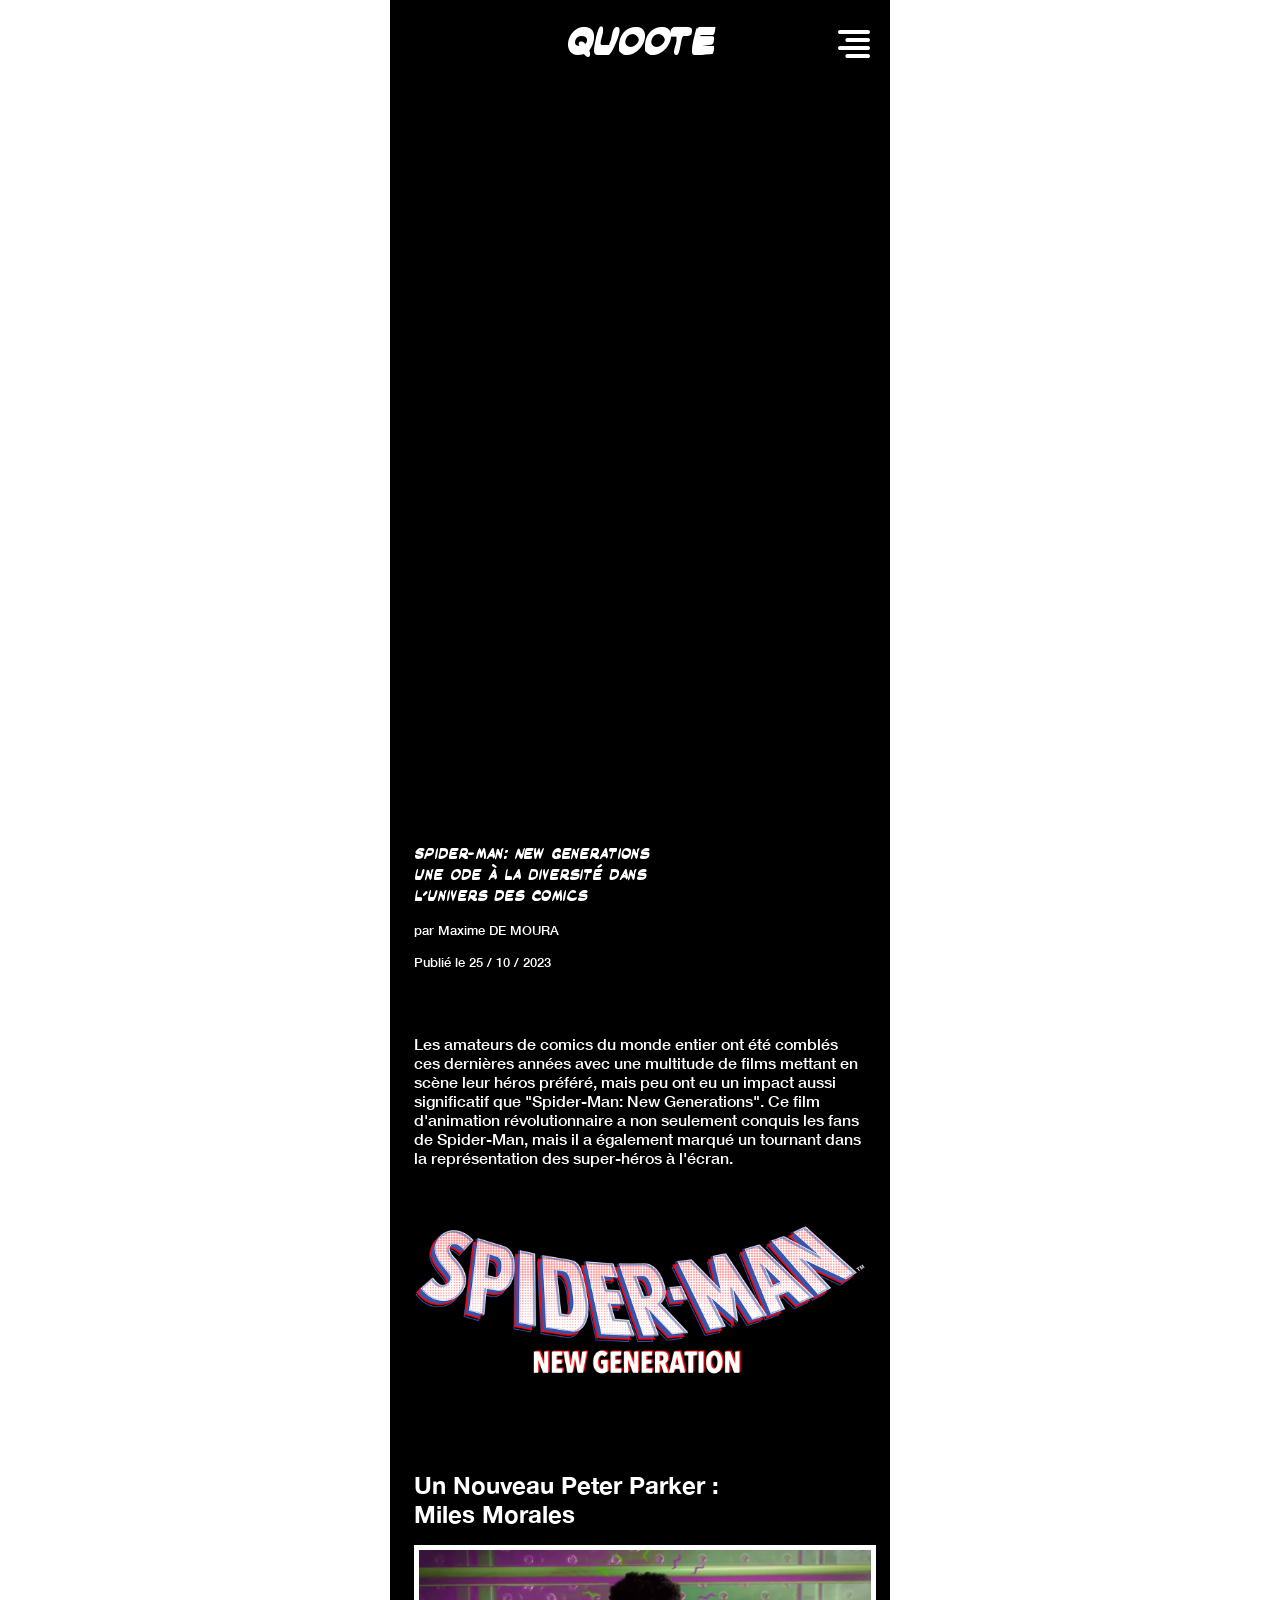
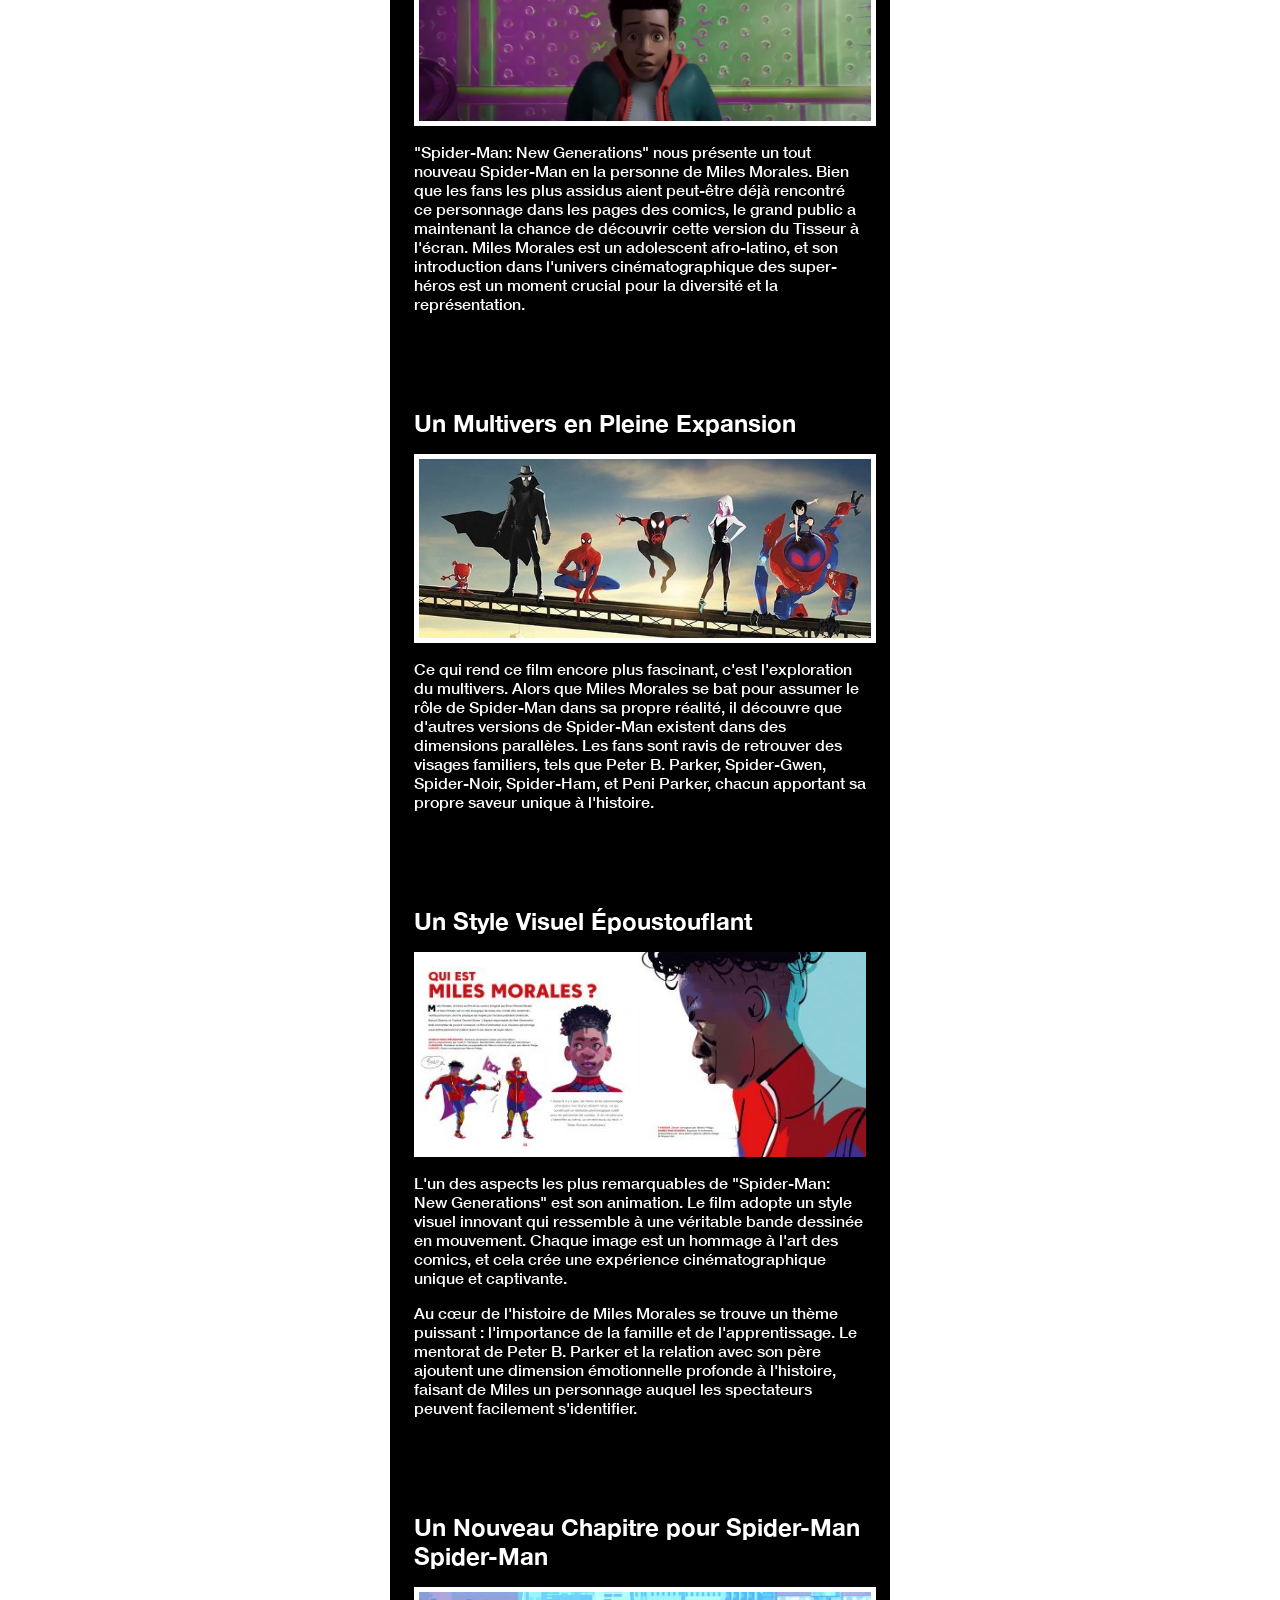
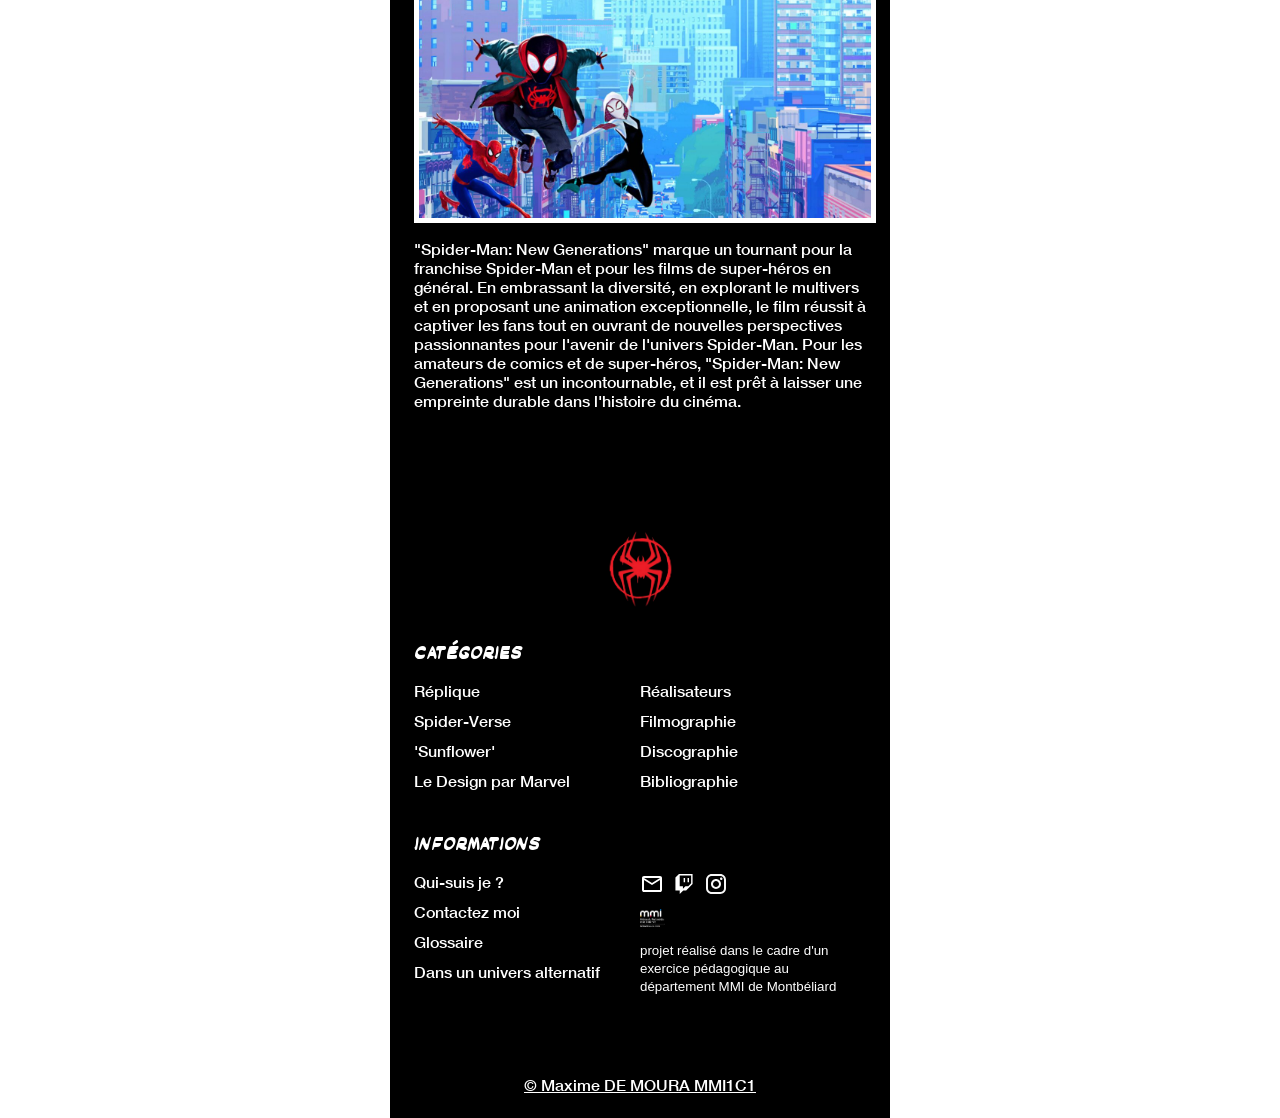
==== index.html @ c52317cb "index" ====
<!DOCTYPE html>
<html lang="fr">

<head>
    <meta charset="UTF-8">
    <meta name="viewport" content="width=device-width, initial-scale=1.0">
    <title>SpiderMan</title>
    <link rel="stylesheet" href="src/css/index.css">
</head>

<body>
    <div id="main-container">
        <!-- header commence -->
        <header>
            <h1 class="logo">
                quoote
            </h1>
            <div class="menu-toggle"><svg width="40" height="40" viewBox="0 0 40 40" fill="none"
                    xmlns="http://www.w3.org/2000/svg">
                    <path fill-rule="evenodd" clip-rule="evenodd"
                        d="M36 16C36 15.4696 35.7893 14.9609 35.4142 14.5858C35.0391 14.2107 34.5304 14 34 14L13.384 14C12.8536 14 12.3449 14.2107 11.9698 14.5858C11.5947 14.9609 11.384 15.4696 11.384 16C11.384 16.5304 11.5947 17.0391 11.9698 17.4142C12.3449 17.7893 12.8536 18 13.384 18L34 18C34.5304 18 35.0391 17.7893 35.4142 17.4142C35.7893 17.0391 36 16.5304 36 16ZM36 8C36 7.46957 35.7893 6.96086 35.4142 6.58579C35.0391 6.21071 34.5304 6 34 6L6 6.00001C5.46957 6.00001 4.96086 6.21072 4.58579 6.58579C4.21071 6.96086 4 7.46957 4 8.00001C4 8.53044 4.21071 9.03915 4.58579 9.41422C4.96086 9.78929 5.46957 10 6 10L34 10C34.5304 10 35.0391 9.78929 35.4142 9.41421C35.7893 9.03914 36 8.53043 36 8ZM36 24C36 23.4696 35.7893 22.9609 35.4142 22.5858C35.0391 22.2107 34.5304 22 34 22L6 22C5.46957 22 4.96086 22.2107 4.58579 22.5858C4.21072 22.9609 4 23.4696 4 24C4 24.5304 4.21072 25.0391 4.58579 25.4142C4.96086 25.7893 5.46957 26 6 26L34 26C34.5304 26 35.0391 25.7893 35.4142 25.4142C35.7893 25.0391 36 24.5304 36 24ZM36 32C36 31.4696 35.7893 30.9609 35.4142 30.5858C35.0391 30.2107 34.5304 30 34 30L13.384 30C12.8536 30 12.3449 30.2107 11.9698 30.5858C11.5947 30.9609 11.384 31.4696 11.384 32C11.384 32.5304 11.5947 33.0391 11.9698 33.4142C12.3449 33.7893 12.8536 34 13.384 34L34 34C34.5304 34 35.0391 33.7893 35.4142 33.4142C35.7893 33.0391 36 32.5304 36 32Z"
                        fill="white" />
                </svg>
            </div>
        </header>
        <!-- header fini -->
        <!-- contenu principal commence -->
        <main>
            <section class="hero-section">
                <video autoplay="autoplay" muted>
                    <source src="public/video/hero-section.mp4" type="video/mp4">
                </video>
                <h4 class="video-title">
                    Spider-Man: New Generations<br>
                    Une Ode à la Diversité dans<br>
                    l'Univers des Comics
                </h4>
                <p class="video-subtitle">
                    par Maxime DE MOURA
                </p>
                <p class="video-subtitle">
                    Publié le 25 / 10 / 2023
                </p>
            </section>
            <section>
                <p class="section-text">
                    Les amateurs de comics du monde entier ont été comblés ces dernières années avec une multitude de
                    films mettant en scène
                    leur héros préféré, mais peu ont eu un impact aussi significatif que
                    &quot;Spider-Man: New Generations&quot;. Ce film d'animation révolutionnaire a non seulement conquis
                    les fans
                    de Spider-Man, mais
                    il a également marqué un tournant dans la représentation des super-héros à l'écran. 
                </p>
                <img src="public/img/spiderman-text.png" alt="spiderman-text-logo" width="500" class="section-img">
            </section>
            <section>
                <h3 class="section-heading">
                    Un Nouveau Peter Parker :<br>
                    Miles Morales
                </h3>
                <img src="public/img/miles-morales-portrait.png" alt="miles-morales-portrait" width="500"
                    class="section-img   bordered-image">
                <p class="section-text">
                    &quot;Spider-Man: New Generations&quot; nous présente un tout nouveau Spider-Man en la personne de
                    Miles
                    Morales. Bien que les
                    fans les plus assidus aient peut-être déjà rencontré ce personnage dans les pages des comics, le
                    grand public a
                    maintenant la chance de découvrir cette version du Tisseur à l'écran. Miles Morales est un
                    adolescent afro-latino, et
                    son introduction dans l'univers cinématographique des super-héros est un moment crucial pour la
                    diversité et la
                    représentation.
                </p>
            </section>
            <section>
                <h3 class="section-heading">
                    Un Multivers en Pleine Expansion
                </h3>
                <img src="public/img/superheroes.png" alt="superheroes" width="500" class="section-img bordered-image">
                <p class="section-text  ">
                    Ce qui rend ce film encore plus fascinant, c'est l'exploration du multivers. Alors que Miles Morales
                    se bat pour assumer
                    le rôle de Spider-Man dans sa propre réalité, il découvre que d'autres versions de Spider-Man
                    existent dans des
                    dimensions parallèles. Les fans sont ravis de retrouver des visages familiers, tels que Peter B.
                    Parker, Spider-Gwen,
                    Spider-Noir, Spider-Ham, et Peni Parker, chacun apportant sa propre saveur unique à l'histoire.

                </p>
            </section>
            <section>
                <h3 class="section-heading">
                    Un Style Visuel Époustouflant </h3>
                <img src="public/img/magazine.png" alt="magazine" width="500" class="section-img">
                <p class="section-text">
                    L'un des aspects les plus remarquables de &quot;Spider-Man: New Generations&quot; est son animation.
                    Le film
                    adopte un style
                    visuel innovant qui ressemble à une véritable bande dessinée en mouvement. Chaque image est un
                    hommage à l'art des
                    comics, et cela crée une expérience cinématographique unique et captivante.
                </p>
                <p class="section-text">
                    Au cœur de l'histoire de Miles Morales se trouve un thème puissant : l'importance de la famille et
                    de l'apprentissage. Le
                    mentorat de Peter B. Parker et la relation avec son père ajoutent une dimension émotionnelle
                    profonde à l'histoire,
                    faisant de Miles un personnage auquel les spectateurs peuvent facilement s'identifier.
                </p>
            </section>
            <section>
                <h3 class="section-heading">
                    Un Nouveau Chapitre pour Spider-Man <br>
                    Spider-Man
                </h3>
                <img src="public/img/heroes-and-buildings.png" alt="heroes-and-buildings.png" width="500"
                    class="section-img  bordered-image">
                <p class="section-text">
                    &quot;Spider-Man: New Generations&quot; marque un tournant pour la franchise Spider-Man et pour les
                    films de
                    super-héros en
                    général. En embrassant la diversité, en explorant le multivers et en proposant une animation
                    exceptionnelle, le film
                    réussit à captiver les fans tout en ouvrant de nouvelles perspectives passionnantes pour l'avenir de
                    l'univers
                    Spider-Man. Pour les amateurs de comics et de super-héros, &quot;Spider-Man: New Generations&quot;
                    est un
                    incontournable, et il
                    est prêt à laisser une empreinte durable dans l'histoire du cinéma.
                </p>

            </section>
        </main>
        <!-- contenu principal fini -->

        <!-- footer commence -->

        <footer>
           
            <!-- Ceci est le conteneur des icônes sociales. Il contient 4 éléments <a>. Chaque élément <a> a un élément <svg> pour le logo de chaque site web. -->

                <img src="public/img/footer-logo.png" alt="footer-logo" width="125" class="footer-logo">
            <h3>Catégories</h3>
            <div class="d-flex" style="margin-bottom: 24px;">

                <div class="column">
                    <ul>
                        <li><a href="#">Réplique</a></li>
                        <li><a href="#">Spider-Verse</a></li>
                        <li><a href="#">'Sunflower'</a></li>
                        <li><a href="#">Le Design par Marvel</a></li>
                    </ul>
                </div>
                <div class="column">
                    <ul>
                        <li><a href="#">Réalisateurs</a></li>
                        <li><a href="#">Filmographie</a></li>
                        <li><a href="#">Discographie</a></li>
                        <li><a href="#">Bibliographie</a></li>
                    </ul>
                </div>
            </div>
            <h3>Informations</h3>
            <div class="d-flex">

                <div class="column">
                    <ul>
                        <li><a href="#">Qui-suis je ?</a></li>
                        <li><a href="#">Contactez moi</a></li>
                        <li><a href="#">Glossaire</a></li>
                        <li><a href="#">Dans un univers alternatif</a></li>
                    </ul>
                </div>
                <div class="column">
                    <ul>
                        <li>
                            <div class="d-flex gap-3">
                                <a href="#">
                                    <svg width="24" height="24" viewBox="0 0 24 24" fill="none"
                                        xmlns="http://www.w3.org/2000/svg">
                                        <path
                                            d="M4 20C3.45 20 2.979 19.804 2.587 19.412C2.195 19.02 1.99934 18.5493 2 18V6C2 5.45 2.196 4.979 2.588 4.587C2.98 4.195 3.45067 3.99934 4 4H20C20.55 4 21.021 4.196 21.413 4.588C21.805 4.98 22.0007 5.45067 22 6V18C22 18.55 21.804 19.021 21.412 19.413C21.02 19.805 20.5493 20.0007 20 20H4ZM12 13L4 8V18H20V8L12 13ZM12 11L20 6H4L12 11ZM4 8V6V18V8Z"
                                            fill="white" />
                                    </svg>
                                </a>
                                <a href="#">
                                    <svg width="24" height="24" viewBox="0 0 24 24" fill="none"
                                        xmlns="http://www.w3.org/2000/svg">
                                        <path
                                            d="M11.64 5.93H13.07V10.21H11.64M15.57 5.93H17V10.21H15.57M6.99999 2L3.42999 5.57V18.43H7.70999V22L11.29 18.43H14.14L20.57 12V2M19.14 11.29L16.29 14.14H13.43L10.93 16.64V14.14H7.70999V3.43H19.14V11.29Z"
                                            fill="white" />
                                    </svg>
                                </a>
                                <a href="#">
                                    <svg width="24" height="24" viewBox="0 0 24 24" fill="none"
                                        xmlns="http://www.w3.org/2000/svg">
                                        <path
                                            d="M7.8 2H16.2C19.4 2 22 4.6 22 7.8V16.2C22 17.7383 21.3889 19.2135 20.3012 20.3012C19.2135 21.3889 17.7383 22 16.2 22H7.8C4.6 22 2 19.4 2 16.2V7.8C2 6.26174 2.61107 4.78649 3.69878 3.69878C4.78649 2.61107 6.26174 2 7.8 2ZM7.6 4C6.64522 4 5.72955 4.37928 5.05442 5.05442C4.37928 5.72955 4 6.64522 4 7.6V16.4C4 18.39 5.61 20 7.6 20H16.4C17.3548 20 18.2705 19.6207 18.9456 18.9456C19.6207 18.2705 20 17.3548 20 16.4V7.6C20 5.61 18.39 4 16.4 4H7.6ZM17.25 5.5C17.5815 5.5 17.8995 5.6317 18.1339 5.86612C18.3683 6.10054 18.5 6.41848 18.5 6.75C18.5 7.08152 18.3683 7.39946 18.1339 7.63388C17.8995 7.8683 17.5815 8 17.25 8C16.9185 8 16.6005 7.8683 16.3661 7.63388C16.1317 7.39946 16 7.08152 16 6.75C16 6.41848 16.1317 6.10054 16.3661 5.86612C16.6005 5.6317 16.9185 5.5 17.25 5.5ZM12 7C13.3261 7 14.5979 7.52678 15.5355 8.46447C16.4732 9.40215 17 10.6739 17 12C17 13.3261 16.4732 14.5979 15.5355 15.5355C14.5979 16.4732 13.3261 17 12 17C10.6739 17 9.40215 16.4732 8.46447 15.5355C7.52678 14.5979 7 13.3261 7 12C7 10.6739 7.52678 9.40215 8.46447 8.46447C9.40215 7.52678 10.6739 7 12 7ZM12 9C11.2044 9 10.4413 9.31607 9.87868 9.87868C9.31607 10.4413 9 11.2044 9 12C9 12.7956 9.31607 13.5587 9.87868 14.1213C10.4413 14.6839 11.2044 15 12 15C12.7956 15 13.5587 14.6839 14.1213 14.1213C14.6839 13.5587 15 12.7956 15 12C15 11.2044 14.6839 10.4413 14.1213 9.87868C13.5587 9.31607 12.7956 9 12 9Z"
                                            fill="#F8F8F8" />
                                    </svg>
                                </a>
                            </div>
                        </li>
                        <li><a href="#"><img src="public/img/mmi.png" alt="mmi"></a></li>
                        <li><small>projet réalisé dans le cadre d'un exercice pédagogique au département
                                MMI de Montbéliard</small></li>
                    </ul>
                </div>
            </div>
            <p class="copyright-text">
                &copy; Maxime DE MOURA MMI1C1

            </p>
        </footer>
        <!-- footer fini -->
    </div>
</body>


</html>
---- src/css/index.css ----
@font-face {
  font-family: "MaskedMarvel";
  src: url("/src/fonts/masked_marvel/mask.ttf") format("truetype");
}

@font-face {
  font-family: "MaskedMarvelBold";
  src: url("/src/fonts/masked_marvel/maskb.ttf") format("truetype");
}

@font-face {
  font-family: "HelveticaNeueMedium";
  src: url("/src/fonts/helvetica_neue/HelveticaNeueMedium.ttf") format("truetype");
}

@font-face {
  font-family: "HelveticaNeueBold";
  src: url("/src/fonts/helvetica_neue/HelveticaNeueBold.ttf") format("truetype");
}

body {
  font-family: "Inter", sans-serif;
  margin: 0;
  padding: 0;
  -webkit-box-sizing: border-box;
          box-sizing: border-box;
  min-height: 100vh;
}

h1,
h2,
h3,
h4,
h5,
h6,
p {
  margin: 0;
  padding: 0;
}

.d-flex {
  display: -webkit-box;
  display: -ms-flexbox;
  display: flex;
}

.gap-3 {
  gap: 8px;
}

img {
  height: auto;
  width: 100%;
}

#main-container {
  max-width: 500px;
  background-color: #000;
  margin: auto;
}

header {
  padding: 16px;
  text-align: center;
  position: relative;
}

header .logo {
  color: #fff;
  text-transform: uppercase;
  font-family: "MaskedMarvel", sans-serif;
  display: inline;
  font-size: 50px;
}

header .menu-toggle {
  position: absolute;
  right: 16px;
  top: 24px;
  cursor: pointer;
}

.hero-section {
  padding-bottom: 32px;
}

.hero-section .video-title {
  font-family: "MaskedMarvelBold", sans-serif;
  font-size: 20px;
  margin-top: -40px;
  font-weight: bold;
}

.hero-section .video-subtitle {
  font-size: 13px;
  font-family: "HelveticaNeueMedium", sans-serif;
}

main {
  padding-left: 24px;
  padding-right: 24px;
  color: #fff;
}

main video {
  width: 100%;
  height: 750px;
  -o-object-fit: cover;
     object-fit: cover;
}

section {
  padding-top: 32px;
  padding-bottom: 64px;
  display: -webkit-box;
  display: -ms-flexbox;
  display: flex;
  -webkit-box-orient: vertical;
  -webkit-box-direction: normal;
      -ms-flex-direction: column;
          flex-direction: column;
  gap: 16px;
}

section .section-heading {
  font-family: "HelveticaNeueBold", sans-serif;
  font-size: 24px;
}

section .section-text {
  font-family: "HelveticaNeueMedium", sans-serif;
  font-size: 16px;
}

section .bordered-image {
  border: 5px solid #fff;
}

footer {
  color: #fff;
  padding: 10px;
  padding: 24px;
  display: -webkit-box;
  display: -ms-flexbox;
  display: flex;
  -webkit-box-orient: vertical;
  -webkit-box-direction: normal;
      -ms-flex-direction: column;
          flex-direction: column;
}

footer h3 {
  text-transform: uppercase;
}

footer .column {
  width: 50%;
}

footer ul {
  list-style: none;
  padding: 0;
}

footer ul li {
  margin-bottom: 10px;
}

footer a {
  font-family: "HelveticaNeueMedium", sans-serif;
  font-size: 16px;
  text-decoration: none;
  color: white;
}

footer .footer-logo {
  max-width: 125px;
  margin: 32px auto;
}

footer h3 {
  font-family: "MaskedMarvelBold", sans-serif;
  font-size: 24px;
}

footer .copyright-text {
  font-family: "HelveticaNeueMedium", sans-serif;
  font-size: 16px;
  text-decoration: underline;
  text-align: center;
  margin-top: 64px;
}

footer img {
  max-width: 25px;
}
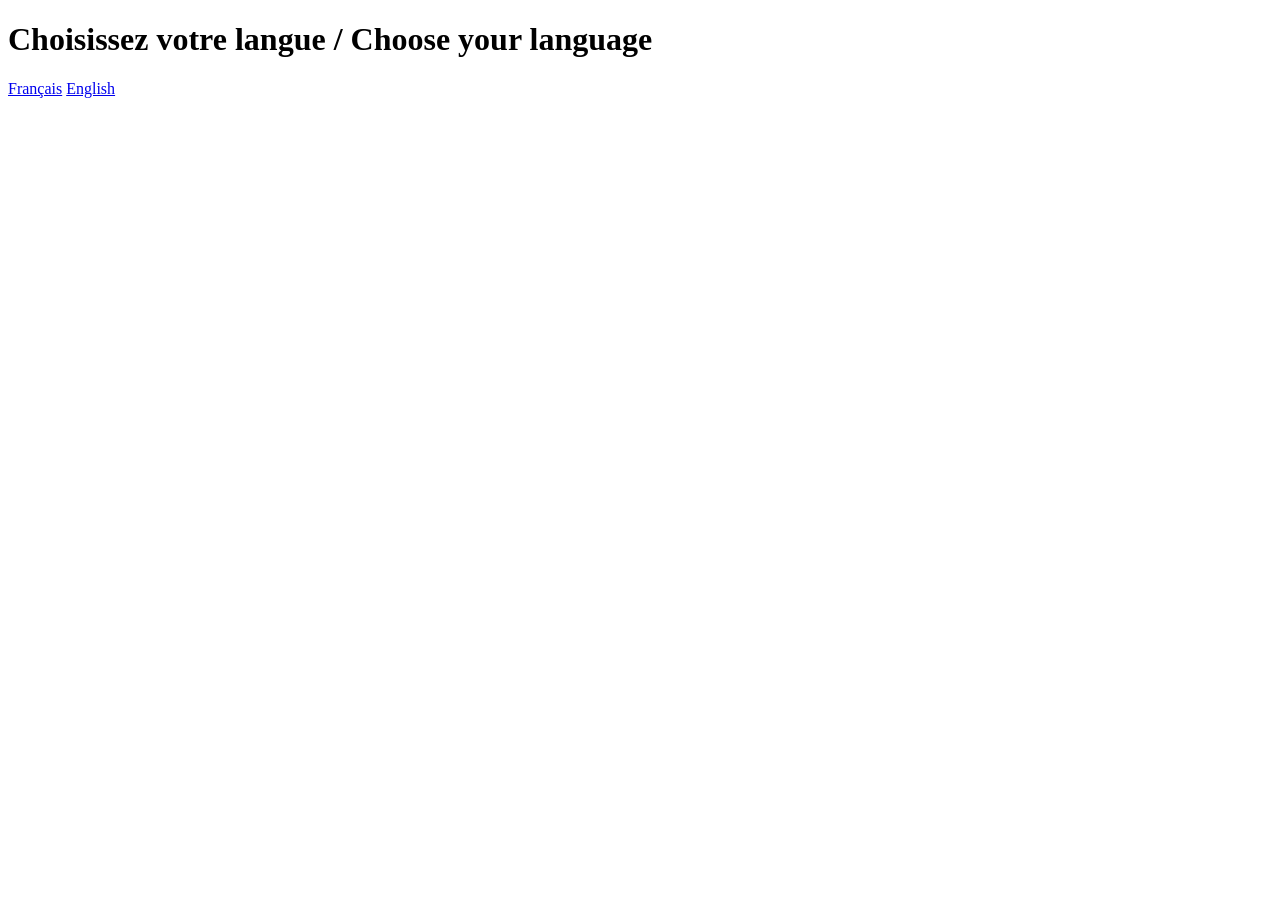
==== commit 6be64e15: "déplacement des fichiers" ====
--- a/index.html
+++ b/index.html
@@ -1,222 +1,15 @@
 <!DOCTYPE html>
-<html lang="fr">
-
+<html lang="en">
 <head>
     <meta charset="UTF-8">
     <meta name="viewport" content="width=device-width, initial-scale=1.0">
-    <title>SpiderMan</title>
-    <link rel="stylesheet" href="src/css/index.css">
+    <title>language</title>
 </head>
-
 <body>
-    <div id="main-container">
-        <!-- header commence -->
-        <header>
-            <h1 class="logo">
-                quoote
-            </h1>
-            <div class="menu-toggle"><svg width="40" height="40" viewBox="0 0 40 40" fill="none"
-                    xmlns="http://www.w3.org/2000/svg">
-                    <path fill-rule="evenodd" clip-rule="evenodd"
-                        d="M36 16C36 15.4696 35.7893 14.9609 35.4142 14.5858C35.0391 14.2107 34.5304 14 34 14L13.384 14C12.8536 14 12.3449 14.2107 11.9698 14.5858C11.5947 14.9609 11.384 15.4696 11.384 16C11.384 16.5304 11.5947 17.0391 11.9698 17.4142C12.3449 17.7893 12.8536 18 13.384 18L34 18C34.5304 18 35.0391 17.7893 35.4142 17.4142C35.7893 17.0391 36 16.5304 36 16ZM36 8C36 7.46957 35.7893 6.96086 35.4142 6.58579C35.0391 6.21071 34.5304 6 34 6L6 6.00001C5.46957 6.00001 4.96086 6.21072 4.58579 6.58579C4.21071 6.96086 4 7.46957 4 8.00001C4 8.53044 4.21071 9.03915 4.58579 9.41422C4.96086 9.78929 5.46957 10 6 10L34 10C34.5304 10 35.0391 9.78929 35.4142 9.41421C35.7893 9.03914 36 8.53043 36 8ZM36 24C36 23.4696 35.7893 22.9609 35.4142 22.5858C35.0391 22.2107 34.5304 22 34 22L6 22C5.46957 22 4.96086 22.2107 4.58579 22.5858C4.21072 22.9609 4 23.4696 4 24C4 24.5304 4.21072 25.0391 4.58579 25.4142C4.96086 25.7893 5.46957 26 6 26L34 26C34.5304 26 35.0391 25.7893 35.4142 25.4142C35.7893 25.0391 36 24.5304 36 24ZM36 32C36 31.4696 35.7893 30.9609 35.4142 30.5858C35.0391 30.2107 34.5304 30 34 30L13.384 30C12.8536 30 12.3449 30.2107 11.9698 30.5858C11.5947 30.9609 11.384 31.4696 11.384 32C11.384 32.5304 11.5947 33.0391 11.9698 33.4142C12.3449 33.7893 12.8536 34 13.384 34L34 34C34.5304 34 35.0391 33.7893 35.4142 33.4142C35.7893 33.0391 36 32.5304 36 32Z"
-                        fill="white" />
-                </svg>
-            </div>
-        </header>
-        <!-- header fini -->
-        <!-- contenu principal commence -->
-        <main>
-            <section class="hero-section">
-                <video autoplay="autoplay" muted>
-                    <source src="public/video/hero-section.mp4" type="video/mp4">
-                </video>
-                <h4 class="video-title">
-                    Spider-Man: New Generations<br>
-                    Une Ode à la Diversité dans<br>
-                    l'Univers des Comics
-                </h4>
-                <p class="video-subtitle">
-                    par Maxime DE MOURA
-                </p>
-                <p class="video-subtitle">
-                    Publié le 25 / 10 / 2023
-                </p>
-            </section>
-            <section>
-                <p class="section-text">
-                    Les amateurs de comics du monde entier ont été comblés ces dernières années avec une multitude de
-                    films mettant en scène
-                    leur héros préféré, mais peu ont eu un impact aussi significatif que
-                    &quot;Spider-Man: New Generations&quot;. Ce film d'animation révolutionnaire a non seulement conquis
-                    les fans
-                    de Spider-Man, mais
-                    il a également marqué un tournant dans la représentation des super-héros à l'écran. 
-                </p>
-                <img src="public/img/spiderman-text.png" alt="spiderman-text-logo" width="500" class="section-img">
-            </section>
-            <section>
-                <h3 class="section-heading">
-                    Un Nouveau Peter Parker :<br>
-                    Miles Morales
-                </h3>
-                <img src="public/img/miles-morales-portrait.png" alt="miles-morales-portrait" width="500"
-                    class="section-img   bordered-image">
-                <p class="section-text">
-                    &quot;Spider-Man: New Generations&quot; nous présente un tout nouveau Spider-Man en la personne de
-                    Miles
-                    Morales. Bien que les
-                    fans les plus assidus aient peut-être déjà rencontré ce personnage dans les pages des comics, le
-                    grand public a
-                    maintenant la chance de découvrir cette version du Tisseur à l'écran. Miles Morales est un
-                    adolescent afro-latino, et
-                    son introduction dans l'univers cinématographique des super-héros est un moment crucial pour la
-                    diversité et la
-                    représentation.
-                </p>
-            </section>
-            <section>
-                <h3 class="section-heading">
-                    Un Multivers en Pleine Expansion
-                </h3>
-                <img src="public/img/superheroes.png" alt="superheroes" width="500" class="section-img bordered-image">
-                <p class="section-text  ">
-                    Ce qui rend ce film encore plus fascinant, c'est l'exploration du multivers. Alors que Miles Morales
-                    se bat pour assumer
-                    le rôle de Spider-Man dans sa propre réalité, il découvre que d'autres versions de Spider-Man
-                    existent dans des
-                    dimensions parallèles. Les fans sont ravis de retrouver des visages familiers, tels que Peter B.
-                    Parker, Spider-Gwen,
-                    Spider-Noir, Spider-Ham, et Peni Parker, chacun apportant sa propre saveur unique à l'histoire.
-
-                </p>
-            </section>
-            <section>
-                <h3 class="section-heading">
-                    Un Style Visuel Époustouflant </h3>
-                <img src="public/img/magazine.png" alt="magazine" width="500" class="section-img">
-                <p class="section-text">
-                    L'un des aspects les plus remarquables de &quot;Spider-Man: New Generations&quot; est son animation.
-                    Le film
-                    adopte un style
-                    visuel innovant qui ressemble à une véritable bande dessinée en mouvement. Chaque image est un
-                    hommage à l'art des
-                    comics, et cela crée une expérience cinématographique unique et captivante.
-                </p>
-                <p class="section-text">
-                    Au cœur de l'histoire de Miles Morales se trouve un thème puissant : l'importance de la famille et
-                    de l'apprentissage. Le
-                    mentorat de Peter B. Parker et la relation avec son père ajoutent une dimension émotionnelle
-                    profonde à l'histoire,
-                    faisant de Miles un personnage auquel les spectateurs peuvent facilement s'identifier.
-                </p>
-            </section>
-            <section>
-                <h3 class="section-heading">
-                    Un Nouveau Chapitre pour Spider-Man <br>
-                    Spider-Man
-                </h3>
-                <img src="public/img/heroes-and-buildings.png" alt="heroes-and-buildings.png" width="500"
-                    class="section-img  bordered-image">
-                <p class="section-text">
-                    &quot;Spider-Man: New Generations&quot; marque un tournant pour la franchise Spider-Man et pour les
-                    films de
-                    super-héros en
-                    général. En embrassant la diversité, en explorant le multivers et en proposant une animation
-                    exceptionnelle, le film
-                    réussit à captiver les fans tout en ouvrant de nouvelles perspectives passionnantes pour l'avenir de
-                    l'univers
-                    Spider-Man. Pour les amateurs de comics et de super-héros, &quot;Spider-Man: New Generations&quot;
-                    est un
-                    incontournable, et il
-                    est prêt à laisser une empreinte durable dans l'histoire du cinéma.
-                </p>
-
-            </section>
-        </main>
-        <!-- contenu principal fini -->
-
-        <!-- footer commence -->
-
-        <footer>
-           
-            <!-- Ceci est le conteneur des icônes sociales. Il contient 4 éléments <a>. Chaque élément <a> a un élément <svg> pour le logo de chaque site web. -->
-
-                <img src="public/img/footer-logo.png" alt="footer-logo" width="125" class="footer-logo">
-            <h3>Catégories</h3>
-            <div class="d-flex" style="margin-bottom: 24px;">
-
-                <div class="column">
-                    <ul>
-                        <li><a href="#">Réplique</a></li>
-                        <li><a href="#">Spider-Verse</a></li>
-                        <li><a href="#">'Sunflower'</a></li>
-                        <li><a href="#">Le Design par Marvel</a></li>
-                    </ul>
-                </div>
-                <div class="column">
-                    <ul>
-                        <li><a href="#">Réalisateurs</a></li>
-                        <li><a href="#">Filmographie</a></li>
-                        <li><a href="#">Discographie</a></li>
-                        <li><a href="#">Bibliographie</a></li>
-                    </ul>
-                </div>
-            </div>
-            <h3>Informations</h3>
-            <div class="d-flex">
-
-                <div class="column">
-                    <ul>
-                        <li><a href="#">Qui-suis je ?</a></li>
-                        <li><a href="#">Contactez moi</a></li>
-                        <li><a href="#">Glossaire</a></li>
-                        <li><a href="#">Dans un univers alternatif</a></li>
-                    </ul>
-                </div>
-                <div class="column">
-                    <ul>
-                        <li>
-                            <div class="d-flex gap-3">
-                                <a href="#">
-                                    <svg width="24" height="24" viewBox="0 0 24 24" fill="none"
-                                        xmlns="http://www.w3.org/2000/svg">
-                                        <path
-                                            d="M4 20C3.45 20 2.979 19.804 2.587 19.412C2.195 19.02 1.99934 18.5493 2 18V6C2 5.45 2.196 4.979 2.588 4.587C2.98 4.195 3.45067 3.99934 4 4H20C20.55 4 21.021 4.196 21.413 4.588C21.805 4.98 22.0007 5.45067 22 6V18C22 18.55 21.804 19.021 21.412 19.413C21.02 19.805 20.5493 20.0007 20 20H4ZM12 13L4 8V18H20V8L12 13ZM12 11L20 6H4L12 11ZM4 8V6V18V8Z"
-                                            fill="white" />
-                                    </svg>
-                                </a>
-                                <a href="#">
-                                    <svg width="24" height="24" viewBox="0 0 24 24" fill="none"
-                                        xmlns="http://www.w3.org/2000/svg">
-                                        <path
-                                            d="M11.64 5.93H13.07V10.21H11.64M15.57 5.93H17V10.21H15.57M6.99999 2L3.42999 5.57V18.43H7.70999V22L11.29 18.43H14.14L20.57 12V2M19.14 11.29L16.29 14.14H13.43L10.93 16.64V14.14H7.70999V3.43H19.14V11.29Z"
-                                            fill="white" />
-                                    </svg>
-                                </a>
-                                <a href="#">
-                                    <svg width="24" height="24" viewBox="0 0 24 24" fill="none"
-                                        xmlns="http://www.w3.org/2000/svg">
-                                        <path
-                                            d="M7.8 2H16.2C19.4 2 22 4.6 22 7.8V16.2C22 17.7383 21.3889 19.2135 20.3012 20.3012C19.2135 21.3889 17.7383 22 16.2 22H7.8C4.6 22 2 19.4 2 16.2V7.8C2 6.26174 2.61107 4.78649 3.69878 3.69878C4.78649 2.61107 6.26174 2 7.8 2ZM7.6 4C6.64522 4 5.72955 4.37928 5.05442 5.05442C4.37928 5.72955 4 6.64522 4 7.6V16.4C4 18.39 5.61 20 7.6 20H16.4C17.3548 20 18.2705 19.6207 18.9456 18.9456C19.6207 18.2705 20 17.3548 20 16.4V7.6C20 5.61 18.39 4 16.4 4H7.6ZM17.25 5.5C17.5815 5.5 17.8995 5.6317 18.1339 5.86612C18.3683 6.10054 18.5 6.41848 18.5 6.75C18.5 7.08152 18.3683 7.39946 18.1339 7.63388C17.8995 7.8683 17.5815 8 17.25 8C16.9185 8 16.6005 7.8683 16.3661 7.63388C16.1317 7.39946 16 7.08152 16 6.75C16 6.41848 16.1317 6.10054 16.3661 5.86612C16.6005 5.6317 16.9185 5.5 17.25 5.5ZM12 7C13.3261 7 14.5979 7.52678 15.5355 8.46447C16.4732 9.40215 17 10.6739 17 12C17 13.3261 16.4732 14.5979 15.5355 15.5355C14.5979 16.4732 13.3261 17 12 17C10.6739 17 9.40215 16.4732 8.46447 15.5355C7.52678 14.5979 7 13.3261 7 12C7 10.6739 7.52678 9.40215 8.46447 8.46447C9.40215 7.52678 10.6739 7 12 7ZM12 9C11.2044 9 10.4413 9.31607 9.87868 9.87868C9.31607 10.4413 9 11.2044 9 12C9 12.7956 9.31607 13.5587 9.87868 14.1213C10.4413 14.6839 11.2044 15 12 15C12.7956 15 13.5587 14.6839 14.1213 14.1213C14.6839 13.5587 15 12.7956 15 12C15 11.2044 14.6839 10.4413 14.1213 9.87868C13.5587 9.31607 12.7956 9 12 9Z"
-                                            fill="#F8F8F8" />
-                                    </svg>
-                                </a>
-                            </div>
-                        </li>
-                        <li><a href="#"><img src="public/img/mmi.png" alt="mmi"></a></li>
-                        <li><small>projet réalisé dans le cadre d'un exercice pédagogique au département
-                                MMI de Montbéliard</small></li>
-                    </ul>
-                </div>
-            </div>
-            <p class="copyright-text">
-                &copy; Maxime DE MOURA MMI1C1
-
-            </p>
-        </footer>
-        <!-- footer fini -->
-    </div>
+    <h1>
+        Choisissez votre langue / Choose your language
+    </h1>
+    <a href="/fr/index.html">Français</a>
+    <a href="/en/index.html">English</a>
 </body>
-
-
 </html>
